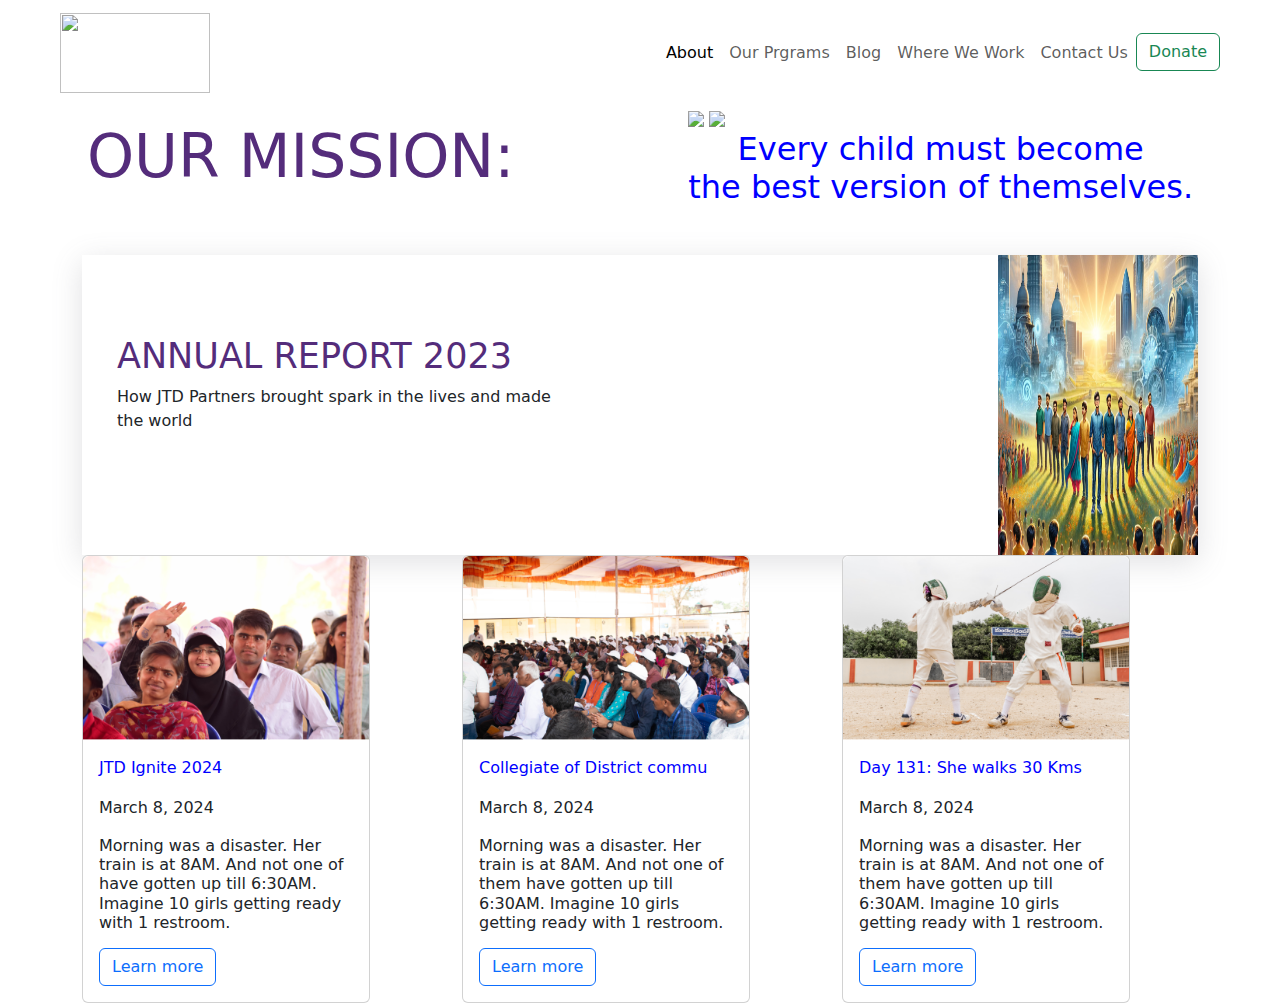
==== index.html @ 78d2a692 "updated" ====
<!DOCTYPE html>
<html lang="en">

<head>
    <meta charset="UTF-8">
    <meta name="viewport" content="width=device-width, initial-scale=1.0">
    <title>JTD Website</title>
    <link rel="stylesheet" href="style.css">
    <link rel="stylesheet" href="https://cdn.jsdelivr.net/npm/bootstrap@5.2.3/dist/css/bootstrap.min.css">
</head>

<body>
    <nav class="navbar navbar-expand-lg navbar-light">
        <a class="navbar-brand" href="#">

            <img src="./images/Logo.png" width="150px" height="80" class="d-inline-block align-top" alt="">

        </a>
        <button class="navbar-toggler" type="button" data-toggle="collapse" data-target="#navbarNavAltMarkup"
            aria-controls="navbarNavAltMarkup" aria-expanded="false" aria-label="Toggle navigation">
            <span class="navbar-toggler-icon"></span>
        </button>
        <div class="collapse navbar-collapse" id="navbarNavAltMarkup">
            <div class="navbar-nav">
                <a class="nav-item nav-link active" href="#">About</a>
                <a class="nav-item nav-link" href="#">Our Prgrams</a>
                <a class="nav-item nav-link" href="#">Blog</a>
                <a class="nav-item nav-link" href="#">Where We Work</a>
                <a class="nav-item nav-link" href="#">Contact Us</a>

                <form class="form-inline">

                    <button class="btn btn-outline-success" type="button">Donate</button>

                </form>

            </div>
        </div>

    </nav>
    </div>

    </nav>

    <div class="mainDiv">
        <div>
            <h1 class="heading">OUR MISSION:</h1>
        </div>

        <div>
            <div>
                <img class="imgWidth" src="./images/mission_1.png" />
                <img class="imgWidth" src="./images/mission_2.png">
            </div>
            <div class="textDiv">
                <h2>Every child must become <br> the best version of themselves.</h2>
            </div>
            </nav>
        </div>
    </div>
    <div class="container">
        <div class="annual-report">
            <div class="annual-body">
                <h5 class="annual-title">ANNUAL REPORT 2023</h5>
                <p class="annual-text">How JTD Partners brought spark in the lives and made <br />the world</p>
            </div>
            <img src="./images/Rectangle 40.png" class="annual-img-top" alt="Image">
        </div>
    </div>

    <div class="container">
        <div class="row">
            <div class="col">
                <div class="card" style="width: 18rem;">
                    <img src="./images/img1.png" class="card-img-top" alt="">
                    <div class="card-body">
                        <p id="t">JTD Ignite 2024</p>
                        <p id="f">March 8, 2024</p>
                        <p class="card-text">
                        <h6>Morning was a disaster. Her train is at 8AM. And not one of have gotten up till
                            6:30AM.
                            Imagine 10 girls getting ready with 1 restroom.</h6>
                        </p>
                        <button type="button" class="btn btn-outline-primary">Learn more</button>
                    </div>
                </div>
            </div>
            <div class="col">
                <div class="card" style="width: 18rem;">
                    <img src="./images/img2.png" class="card-img-top" alt="">
                    <div class="card-body">
                        <p id="t">Collegiate of District commu </p>
                        <p id="f">March 8, 2024</p>
                        <p class="card-text">
                        <h6>Morning was a disaster. Her train is at 8AM. And not one of them have gotten up till
                            6:30AM. Imagine 10 girls getting ready with 1 restroom.</h6>
                        </p>
                        <button type="button" class="btn btn-outline-primary">Learn more</button>
                    </div>
                </div>
            </div>
            <div class="col">
                <div class="card" style="width: 18rem;">
                    <img src="./images/img3.png" class="card-img-top" alt="">
                    <div class="card-body">
                        <p id="t">Day 131: She walks 30 Kms</p>
                        <p id="f">March 8, 2024</p>
                        <p class="card-text">
                        <h6>Morning was a disaster. Her train is at 8AM. And not one of them have gotten up till
                            6:30AM. Imagine 10 girls getting ready with 1 restroom.</h6>
                        </p>
                        <button type="button" class="btn btn-outline-primary">Learn more</button>
                    </div>
                </div>
            </div>
        </div>
    </div>
</body>

</html>
---- style.css ----
.navbar-collapse {
    justify-content: end;
}

.navbar {
    margin-left: 60px;
    margin-right: 60px;
}

.mainDiv {
    display: flex;
    align-items: center;
    justify-content: space-around;
}

.textDiv {
    text-align: center;
    color: blue;
    font-size: 20px;
}

.heading {
    font-size: 60px;
    color: rgb(84, 44, 123);

}


.annual-report {
    height: 300px;
    box-shadow: rgba(100, 100, 111, 0.2) 0px 7px 29px 0px;
    display: flex;
    margin-top: 40px;
}

.annual-title {
    font-size: 35px;
    color:rgb(84, 44, 123);
    margin-left:35px ;
    margin-top: 40px;
}

.annual-img-top {
    width: 200px;

}
.annual-body{
    width:1000px;
    margin-top: 40px;
    text-align: start;
}
.annual-text{
    margin-left:35px ;
    
}
#t {
    color: blue;
}
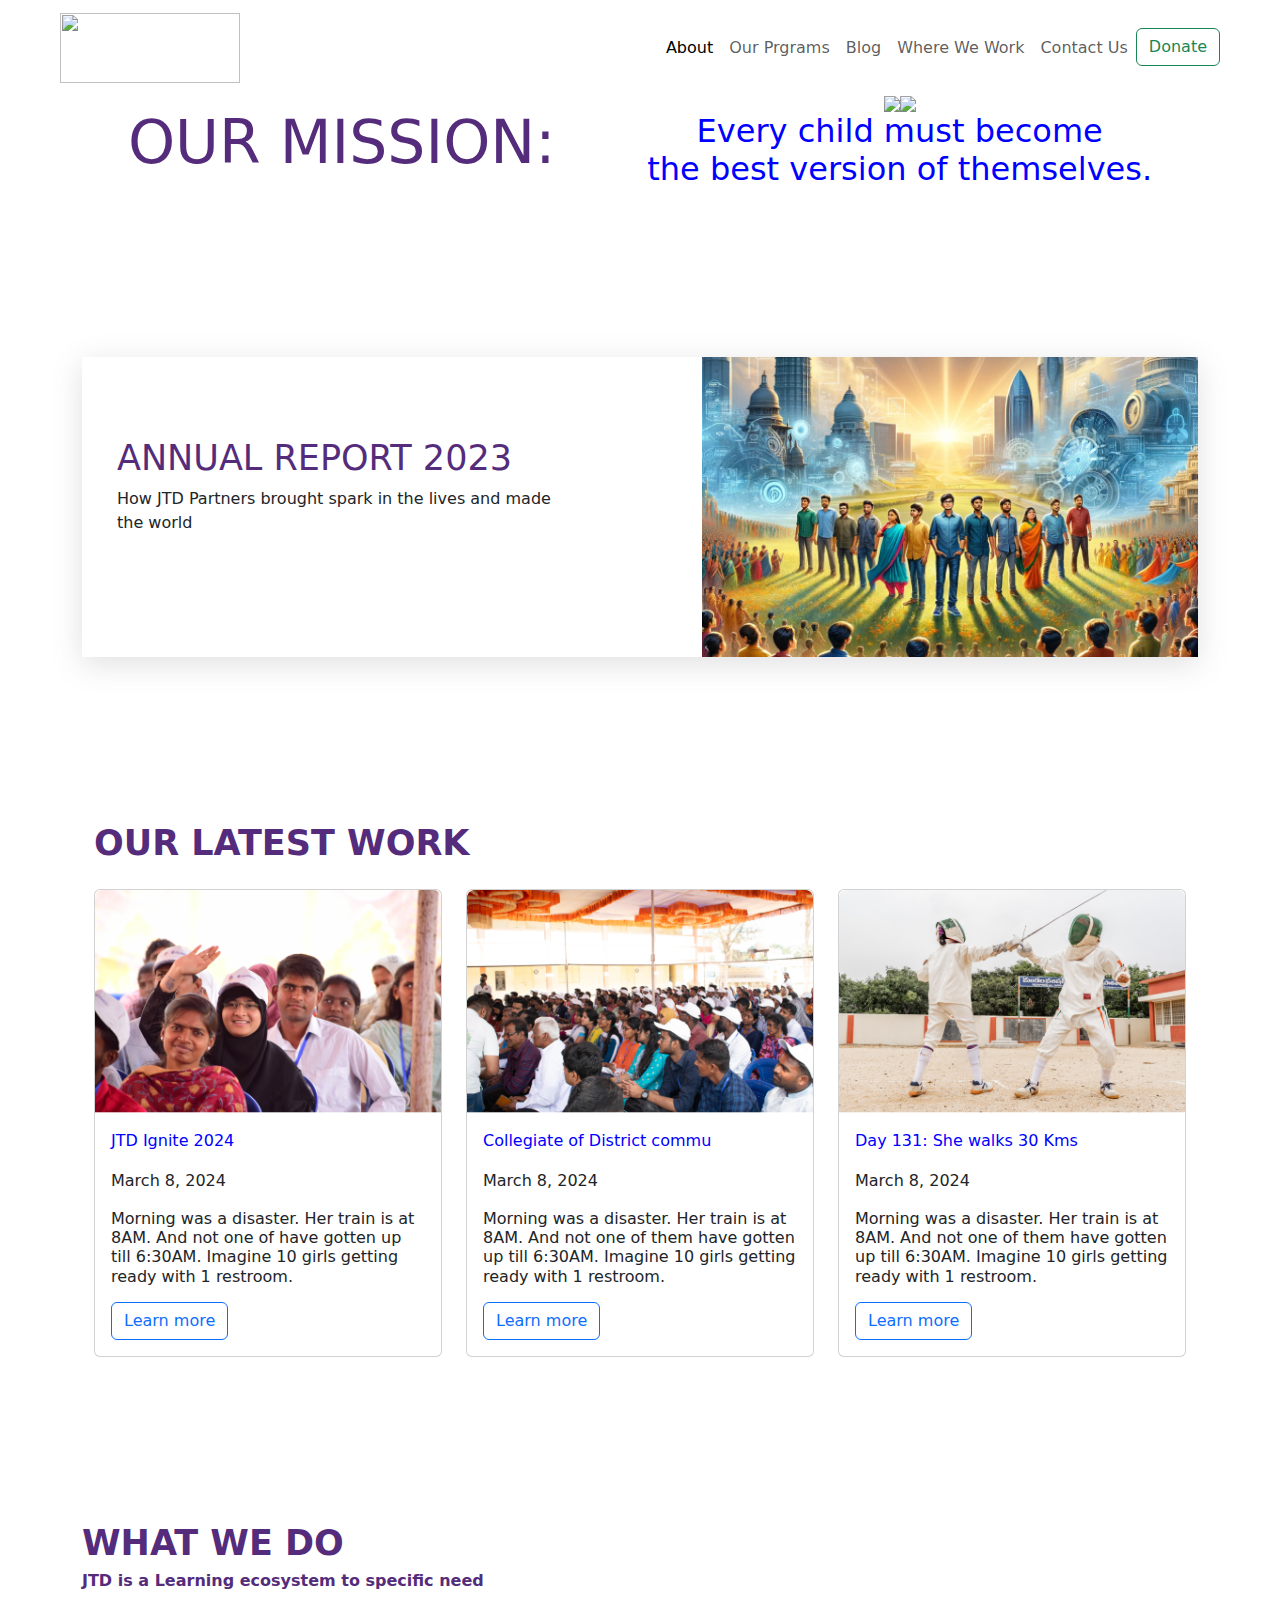
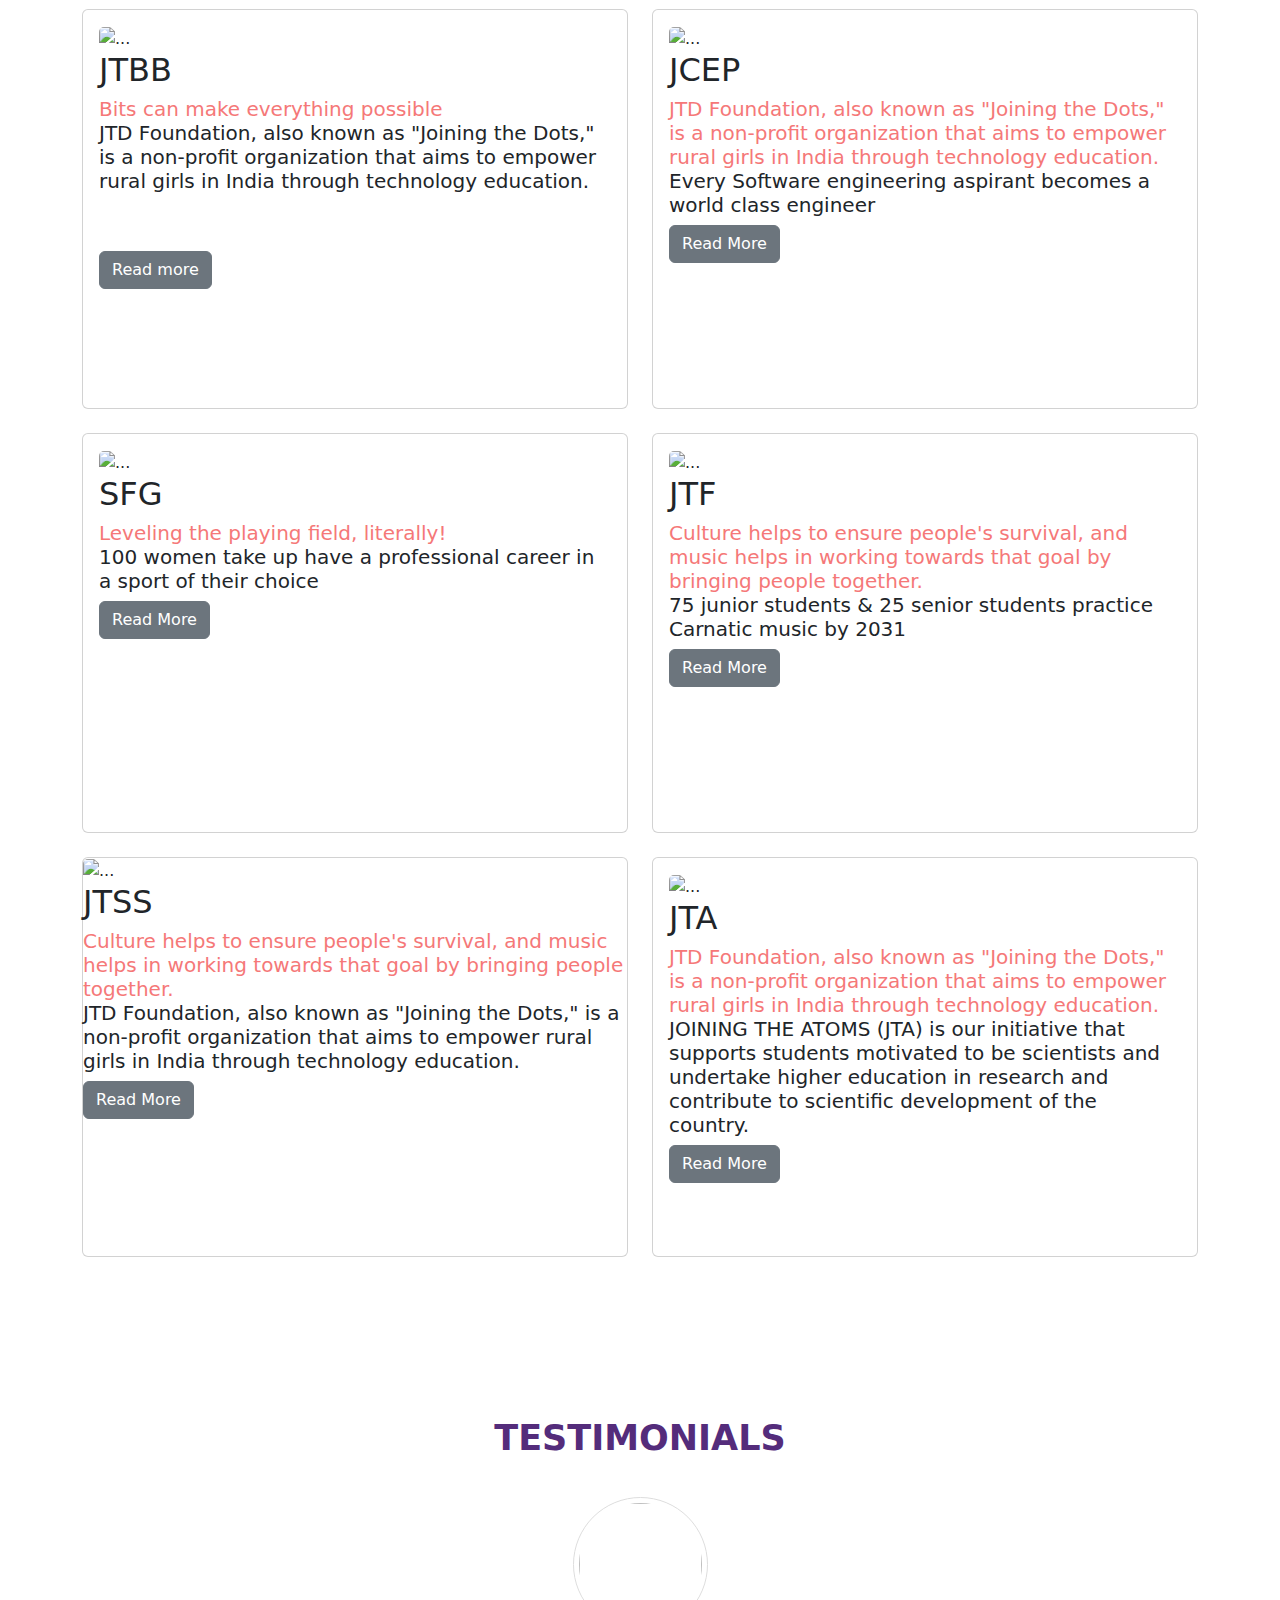
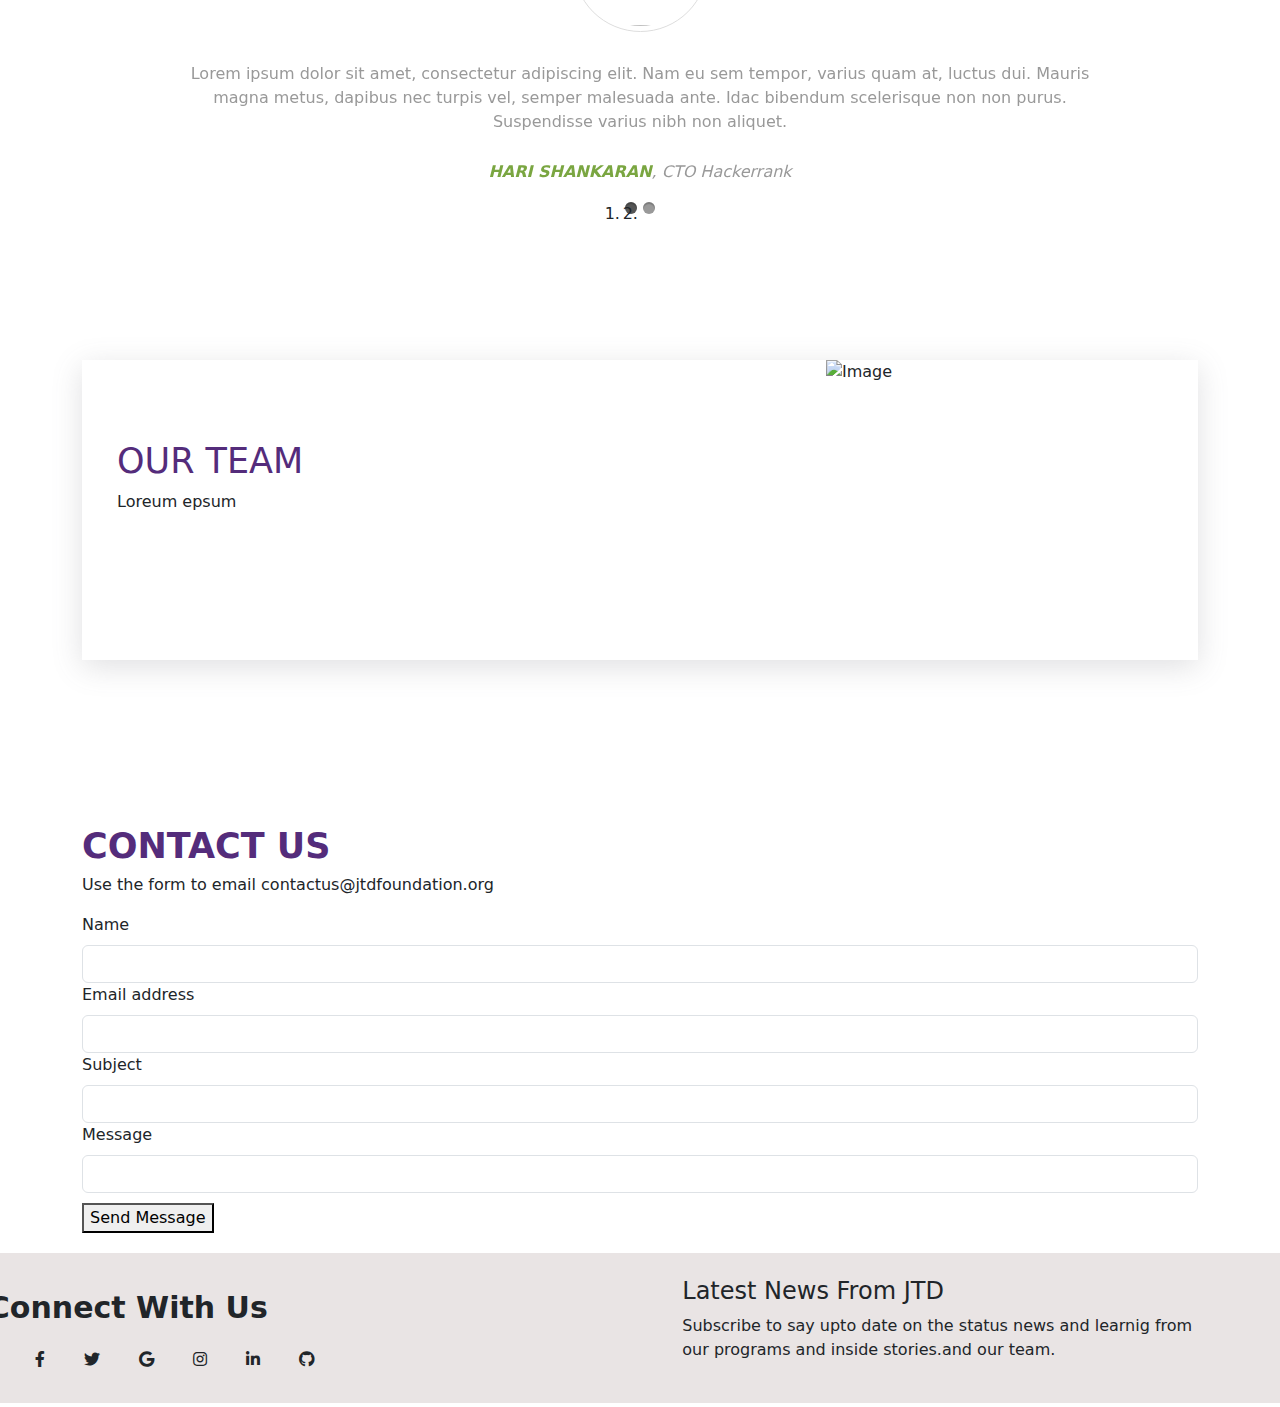
==== commit 711fb4e0: "updated" ====
--- a/index.html
+++ b/index.html
@@ -7,14 +7,25 @@
     <title>JTD Website</title>
     <link rel="stylesheet" href="style.css">
     <link rel="stylesheet" href="https://cdn.jsdelivr.net/npm/bootstrap@5.2.3/dist/css/bootstrap.min.css">
+
+    <link href='https://fonts.googleapis.com/css?family=Open Sans' rel='stylesheet'>
+    <link rel="stylesheet" href="https://maxcdn.bootstrapcdn.com/font-awesome/4.7.0/css/font-awesome.min.css">
+    <script src="https://code.jquery.com/jquery-3.5.1.min.js"></script>
+    <script src="https://cdn.jsdelivr.net/npm/popper.js@1.16.0/dist/umd/popper.min.js"></script>
+    <script src="https://stackpath.bootstrapcdn.com/bootstrap/4.5.0/js/bootstrap.min.js"></script>
+    <link href="https://cdnjs.cloudflare.com/ajax/libs/font-awesome/5.15.1/css/all.min.css" rel="stylesheet" />
 </head>
+<script>
+    function myFunction() {
+        window.location.assign("https://sushil2226.github.io/jtd.github.io/jtbb.html");
+    }
+</script>
 
 <body>
+    <!-- Navbar -->
     <nav class="navbar navbar-expand-lg navbar-light">
         <a class="navbar-brand" href="#">
-
-            <img src="./images/Logo.png" width="150px" height="80" class="d-inline-block align-top" alt="">
-
+            <img src="./images/Logo.png" width="180px" height="70px" class="d-inline-block align-top" alt="">
         </a>
         <button class="navbar-toggler" type="button" data-toggle="collapse" data-target="#navbarNavAltMarkup"
             aria-controls="navbarNavAltMarkup" aria-expanded="false" aria-label="Toggle navigation">
@@ -27,58 +38,55 @@
                 <a class="nav-item nav-link" href="#">Blog</a>
                 <a class="nav-item nav-link" href="#">Where We Work</a>
                 <a class="nav-item nav-link" href="#">Contact Us</a>
-
                 <form class="form-inline">
-
                     <button class="btn btn-outline-success" type="button">Donate</button>
-
                 </form>
-
-            </div>
-        </div>
-
+            </div>
+        </div>
     </nav>
     </div>
 
     </nav>
 
-    <div class="mainDiv">
-        <div>
-            <h1 class="heading">OUR MISSION:</h1>
-        </div>
-
-        <div>
+    <div class="container">
+        <!-- Our mission -->
+        <div class="mainDiv">
             <div>
-                <img class="imgWidth" src="./images/mission_1.png" />
-                <img class="imgWidth" src="./images/mission_2.png">
-            </div>
-            <div class="textDiv">
-                <h2>Every child must become <br> the best version of themselves.</h2>
-            </div>
-            </nav>
-        </div>
-    </div>
-    <div class="container">
-        <div class="annual-report">
+                <h1 class="heading">OUR MISSION:</h1>
+            </div>
+            <div>
+                <div class="col">
+                    <img class="imgWidth" src="./images/mission_1.png" />
+                    <img class="imgWidth" src="./images/mission_2.png">
+                </div>
+                <div class="textDiv">
+                    <h2>Every child must become <br> the best version of themselves.</h2>
+                </div>
+                </nav>
+            </div>
+        </div>
+
+        <!-- Annual Report -->
+        <div class="annual-report margin-top">
             <div class="annual-body">
                 <h5 class="annual-title">ANNUAL REPORT 2023</h5>
                 <p class="annual-text">How JTD Partners brought spark in the lives and made <br />the world</p>
             </div>
             <img src="./images/Rectangle 40.png" class="annual-img-top" alt="Image">
         </div>
-    </div>
-
-    <div class="container">
-        <div class="row">
+
+
+        <!-- Our latest work -->
+        <div class="row margin-top">
+            <div class="heading-1" style="margin-bottom: 20px">OUR LATEST WORK</div>
             <div class="col">
-                <div class="card" style="width: 18rem;">
+                <div class="card">
                     <img src="./images/img1.png" class="card-img-top" alt="">
                     <div class="card-body">
                         <p id="t">JTD Ignite 2024</p>
                         <p id="f">March 8, 2024</p>
                         <p class="card-text">
-                        <h6>Morning was a disaster. Her train is at 8AM. And not one of have gotten up till
-                            6:30AM.
+                        <h6>Morning was a disaster. Her train is at 8AM. And not one of have gotten up till 6:30AM.
                             Imagine 10 girls getting ready with 1 restroom.</h6>
                         </p>
                         <button type="button" class="btn btn-outline-primary">Learn more</button>
@@ -86,35 +94,266 @@
                 </div>
             </div>
             <div class="col">
-                <div class="card" style="width: 18rem;">
+                <div class="card">
                     <img src="./images/img2.png" class="card-img-top" alt="">
                     <div class="card-body">
                         <p id="t">Collegiate of District commu </p>
                         <p id="f">March 8, 2024</p>
                         <p class="card-text">
-                        <h6>Morning was a disaster. Her train is at 8AM. And not one of them have gotten up till
-                            6:30AM. Imagine 10 girls getting ready with 1 restroom.</h6>
+                        <h6>Morning was a disaster. Her train is at 8AM. And not one of them have gotten up till 6:30AM.
+                            Imagine 10 girls getting ready with 1 restroom.</h6>
                         </p>
                         <button type="button" class="btn btn-outline-primary">Learn more</button>
                     </div>
                 </div>
             </div>
             <div class="col">
-                <div class="card" style="width: 18rem;">
+                <div class="card">
                     <img src="./images/img3.png" class="card-img-top" alt="">
                     <div class="card-body">
                         <p id="t">Day 131: She walks 30 Kms</p>
                         <p id="f">March 8, 2024</p>
                         <p class="card-text">
-                        <h6>Morning was a disaster. Her train is at 8AM. And not one of them have gotten up till
-                            6:30AM. Imagine 10 girls getting ready with 1 restroom.</h6>
+                        <h6>Morning was a disaster. Her train is at 8AM. And not one of them have gotten up till 6:30AM.
+                            Imagine 10 girls getting ready with 1 restroom.</h6>
                         </p>
                         <button type="button" class="btn btn-outline-primary">Learn more</button>
                     </div>
                 </div>
             </div>
         </div>
+
+        <div>
+            <div class="heading-1">WHAT WE DO</div>
+            <p class="sub-heading">JTD is a Learning ecosystem to specific need</h5>
+            <div class="row row-cols-1 row-cols-md-2 g-4">
+                <div class="col">
+                    <div class="card" style="width: 650px; height: 400px;">
+                        <div class="card-body">
+                            <div>
+                                <img src="./images/JTD Logo.png" style="width: 100px;" class="card-img-top" alt="...">
+                                <h2 style="display: flex;">JTBB</h2>
+                            </div>
+                            <h5 class="card-title"><span style="color: rgb(245, 120, 120);;">Bits can make
+                                    everything
+                                    possible</span>
+                                <br> JTD Foundation, also known as "Joining the Dots," is a non-profit organization
+                                that
+                                aims to empower rural girls in India through technology education.
+                            </h5>
+                            <button type="button" class="btn btn-secondary" style="margin-top: 50px;"
+                                onclick="myFunction()">Read more</button>
+                        </div>
+                    </div>
+
+                </div>
+                <div class="col">
+                    <div class="card" style="width: 650px;height: 400px;">
+                        <div class="card-body">
+                            <div>
+                                <img src="./images/JCEPLogo.png" style="width: 100px;" class="card-img-top" alt="...">
+                                <h2 style="display: flex;">JCEP</h2>
+                            </div>
+                            <h5 class="card-title"><span style="color: rgb(245, 120, 120);;">JTD Foundation, also
+                                    known
+                                    as "Joining the Dots," is a non-profit organization that aims to empower rural
+                                    girls
+                                    in India through technology education.</span><br> Every Software engineering
+                                aspirant becomes a world class engineer
+                            </h5>
+                            <button type="button" class="btn btn-secondary">Read More</button>
+                        </div>
+                    </div>
+                </div>
+                <div class="col">
+                    <div class="card" style="width: 650px;height: 400px;">
+                        <div class="card-body">
+                            <div>
+                                <img src="./images/SFGLogo.png" style="width: 100px;" class="card-img-top" alt="...">
+                                <h2 style="display: flex;">SFG</h2>
+                            </div>
+                            <h5 class="card-title"><span style="color: rgb(245, 120, 120);;">Leveling the playing
+                                    field,
+                                    literally!</span><br> 100 women take up have a professional career in a sport of
+                                their choice</h5>
+                            <button type="button" class="btn btn-secondary">Read More</button>
+                        </div>
+                    </div>
+                </div>
+                <div class="col">
+                    <div class="card" style="width: 650px;height: 400px;">
+                        <div class="card-body">
+                            <div>
+                                <img src="./images/JTFLogo.png" style="width: 100px;" class="card-img-top" alt="...">
+                                <h2 style="display: flex;">JTF</h2>
+                            </div>
+                            <h5 class="card-title"><span style="color: rgb(245, 120, 120);;">Culture helps to ensure
+                                    people's survival, and music helps in working towards that goal by bringing
+                                    people
+                                    together.</span><br> 75 junior students & 25 senior students practice Carnatic
+                                music by 2031</h5>
+                            <button type="button" class="btn btn-secondary">Read More</button>
+                        </div>
+                    </div>
+                </div>
+                <div class="col">
+                    <div class="card" style="width: 650px;height: 400px;">
+                        <div c̦ lass="card-body">
+                            <div>
+                                <img src="./images/JTSS.png" style="width: 100px;" class="card-img-top" alt="...">
+                                <h2 style="display: flex;">JTSS</h2>
+                            </div>
+                            <h5 class="card-title"><span style="color: rgb(245, 120, 120);;">Culture helps to ensure
+                                    people's survival, and music helps in working towards that goal by bringing
+                                    people
+                                    together. </span>
+                                <br>JTD Foundation, also known as "Joining the Dots," is a non-profit organization
+                                that
+                                aims to empower rural girls in India through technology education.
+                            </h5>
+                            <button type="button" class="btn btn-secondary">Read More</button>
+                        </div>
+                    </div>
+                </div>
+                <div class="col">
+                    <div class="card" style="width: 650px;height: 400px; ">
+                        <div class="card-body">
+                            <div>
+                                <img src="./images/JTALogo.png" style="width: 100px;" class="card-img-top" alt="...">
+                                <h2 style="display: flex;">JTA</h2>
+                            </div>
+                            <h5 class="card-title"><span style="color: rgb(245, 120, 120);">JTD Foundation, also
+                                    known
+                                    as "Joining the Dots," is a non-profit organization that aims to empower rural
+                                    girls
+                                    in India through technology education.</span>
+                                <br> JOINING THE ATOMS (JTA) is our initiative that supports students motivated to
+                                be
+                                scientists and undertake higher education in research and contribute to scientific
+                                development of the country.
+                            </h5>
+                            <button type="button" class="btn btn-secondary">Read More</button>
+                        </div>
+                    </div>
+                </div>
+            </div>
+        </div>
+
+        <!-- carousel -->
+        <div class="row margin-top">
+            <h2 class="heading-1">TESTIMONIALS</h2>
+            <div>
+                <div id="myCarousel" class="carousel slide" data-ride="carousel">
+                    <ol class="carousel-indicators">
+                        <li data-target="#myCarousel" data-slide-to="0" class="active"></li>
+                        <li data-target="#myCarousel" data-slide-to="1"></li>
+                    </ol>
+                    <div class="carousel-inner">
+                        <div class="carousel-item active">
+                            <div class="img-box"><img src="/examples/images/clients/1.jpg" alt=""></div>
+                            <p class="testimonial">Lorem ipsum dolor sit amet, consectetur adipiscing elit. Nam eu sem
+                                tempor, varius quam at, luctus dui. Mauris magna metus, dapibus nec turpis vel, semper
+                                malesuada ante. Idac bibendum scelerisque non non purus. Suspendisse
+                                varius nibh non aliquet.
+                            </p>
+                            <p class="overview"><b>Hari Shankaran</b>, CTO Hackerrank</p>
+                        </div>
+                        <div class="carousel-item">
+                            <div class="img-box"><img src="/examples/images/clients/2.jpg" alt=""></div>
+                            <p class="testimonial">Vestibulum quis quam ut magna consequat faucibus. Pellentesque eget
+                                nisi a mi suscipit tincidunt. Utmtc tempus dictum risus. Pellentesque viverra sagittis
+                                quam at mattis. Suspendisse potenti. Aliquam sit amet gravida nibh,
+                                facilisis gravida odio.
+                            </p>
+                            <p class="overview"><b>DJ</b>, Founder, Joining the Dots</p>
+                        </div>
+                    </div>
+                </div>
+            </div>
+        </div>
+
+        <!-- TEam-->
+        <div class="annual-report margin-top">
+            <div class="annual-body">
+                <h5 class="annual-title">OUR TEAM</h5>
+                <p class="annual-text">Loreum epsum</p>
+            </div>
+            <img src="./images/jtdteam.png" class="annual-img-top" alt="Image" style="width: 500px">
+        </div>
+
+
+
+        <div>
+            <div class="heading-1">CONTACT US </div>
+            <div>
+                <p id="donor-para1">Use the form to email contactus@jtdfoundation.org</p>
+            </div>
+            <div class="mab-3">
+                <label for="exampleFormControlInput1" class="form-label">Name</label>
+                <input type="email" class="form-control" id="exampleFormControlInput1" placeholder="">
+            </div>
+            <div class="mab-3">
+                <label for="exampleFormControlInput1" class="form-label">Email address</label>
+                <input type="email" class="form-control" id="exampleFormControlInput1" placeholder="">
+            </div>
+
+            <div class="mab-3">
+                <label for="exampleFormControlInput1" class="form-label">Subject</label>
+                <input type="email" class="form-control" id="exampleFormControlInput1" placeholder="">
+            </div>
+            <div class="mab-3">
+                <label for="exampleFormControlInput1" class="form-label">Message</label>
+                <input type="email" class="form-control" id="" placeholder="">
+            </div>
+
+            <button id="sendingmessage" style="margin-top: 10px;">Send Message</button>
+        </div>
     </div>
+
+    <!-- Footer -->
+    <footer class="bg-body-tertiary">
+        <div class="footer-container p-4">
+            <div class="footer-row d-flex justify-content-center">
+                <div class="pt-2">
+                    <strong>Connect With Us</strong>
+                </div>
+                <section class="contact mb-4">
+                    <!-- Facebook -->
+                    <a data-mdb-ripple-init class="btn btn-outline btn-floating m-1" href="#!" role="button"><i
+                            class="fab fa-facebook-f"></i></a>
+
+                    <!-- Twitter -->
+                    <a data-mdb-ripple-init class="btn btn-outline btn-floating m-1" href="#!" role="button"><i
+                            class="fab fa-twitter"></i></a>
+
+                    <!-- Google -->
+                    <a data-mdb-ripple-init class="btn btn-outline btn-floating m-1" href="#!" role="button"><i
+                            class="fab fa-google"></i></a>
+
+                    <!-- Instagram -->
+                    <a data-mdb-ripple-init class="btn btn-outline btn-floating m-1" href="#!" role="button"><i
+                            class="fab fa-instagram"></i></a>
+
+                    <!-- Linkedin -->
+                    <a data-mdb-ripple-init class="btn btn-outline btn-floating m-1" href="#!" role="button"><i
+                            class="fab fa-linkedin-in"></i></a>
+
+                    <!-- Github -->
+                    <a data-mdb-ripple-init class="btn btn-outline btn-floating m-1" href="#!" role="button"><i
+                            class="fab fa-github"></i></a>
+                </section>
+                <div class="footer-text">
+                    <h4 id="footer-p"> Latest News From JTD</h4>
+                    <p id="Footer-para">
+                        Subscribe to say upto date on the status news and learnig from <br />
+                        our programs and inside stories.and our team.
+                    </p>
+                </div>
+            </div>
+
+        </div>
+    </footer>
+
 </body>
 
 </html>--- a/style.css
+++ b/style.css
@@ -1,3 +1,7 @@
+body {
+    font-family: "Open Sans", sans-serif;
+}
+
 .navbar-collapse {
     justify-content: end;
 }
@@ -22,26 +26,47 @@
 .heading {
     font-size: 60px;
     color: rgb(84, 44, 123);
-
 }
 
+.heading-1 {
+    font-size: 35px;
+    font-weight: 700;
+    color: rgb(84, 44, 123);
+}
+
+.sub-heading {
+    font-size: 16px;
+    font-weight: 600;
+    color: rgb(84, 44, 123);
+}
+
+.col {
+    display: flex;
+    align-items: center;
+    justify-content: center;
+}
+
+.margin-top {
+    margin: 10rem 0 !important;
+}
 
 .annual-report {
     height: 300px;
     box-shadow: rgba(100, 100, 111, 0.2) 0px 7px 29px 0px;
     display: flex;
-    margin-top: 40px;
+    margin-left: 40px;
+    margin-right: 40px;
 }
 
 .annual-title {
     font-size: 35px;
-    color:rgb(84, 44, 123);
-    margin-left:35px ;
+    color: rgb(84, 44, 123);
+    margin-left: 35px;
     margin-top: 40px;
 }
 
 .annual-img-top {
-    width: 200px;
+    width: 800px;
 
 }
 .annual-body{
@@ -49,11 +74,120 @@
     margin-top: 40px;
     text-align: start;
 }
-.annual-text{
-    margin-left:35px ;
-    
+
+.annual-text {
+    margin-left: 35px;
+
 }
+
 #t {
     color: blue;
 }
 
+
+h2 {
+    color: #333;
+    text-align: center;
+    position: relative;
+    margin: 30px 0 60px;
+}
+
+.col-center {
+    margin: 0 auto;
+    float: none !important;
+}
+
+.carousel {
+    padding: 0 70px;
+}
+
+.carousel .carousel-item {
+    color: #999;
+    text-align: center;
+    overflow: hidden;
+    min-height: 290px;
+    margin-top: 30px;
+}
+
+.carousel .carousel-item .img-box {
+    width: 135px;
+    height: 135px;
+    margin: 0 auto;
+    padding: 5px;
+    border: 1px solid #ddd;
+    border-radius: 50%;
+}
+
+.carousel .img-box img {
+    width: 100%;
+    height: 100%;
+    display: block;
+    border-radius: 50%;
+}
+
+.carousel .testimonial {
+    padding: 30px 0 10px;
+}
+
+.carousel .overview {
+    font-style: italic;
+}
+
+.carousel .overview b {
+    text-transform: uppercase;
+    color: #7AA641;
+}
+
+.carousel-indicators {
+    margin-bottom: -15px !important;
+}
+
+.carousel-indicators li,
+.carousel-indicators li.active {
+    width: 12px;
+    height: 12px;
+    margin: 1px 3px;
+    border-radius: 50%;
+    border: none;
+}
+
+.carousel-indicators li {
+    background: #999;
+    border-color: transparent;
+    box-shadow: inset 0 2px 1px rgba(0, 0, 0, 0.2);
+}
+
+.carousel-indicators li.active {
+    background: #555;
+    box-shadow: inset 0 2px 1px rgba(0, 0, 0, 0.2);
+}
+
+
+.overlapping-image{
+    width: auto;
+    height: 300px;
+    position: relative;
+}
+
+.overflowing-image{
+    width: auto;
+    height: 300px;
+    z-index: -1;
+}
+.footer-container{
+    margin-top: 20px;
+    background-color: #e9e4e4;
+    height:150px;
+}
+.pt-2{
+    font-size: 30px;
+    transform: translateX(-100px);
+}
+.btn{
+    font-size: 30px;
+}
+.contact {
+    transform: translateX(-350px);
+    padding-top: 20px;
+    margin-top: 40px;
+}
